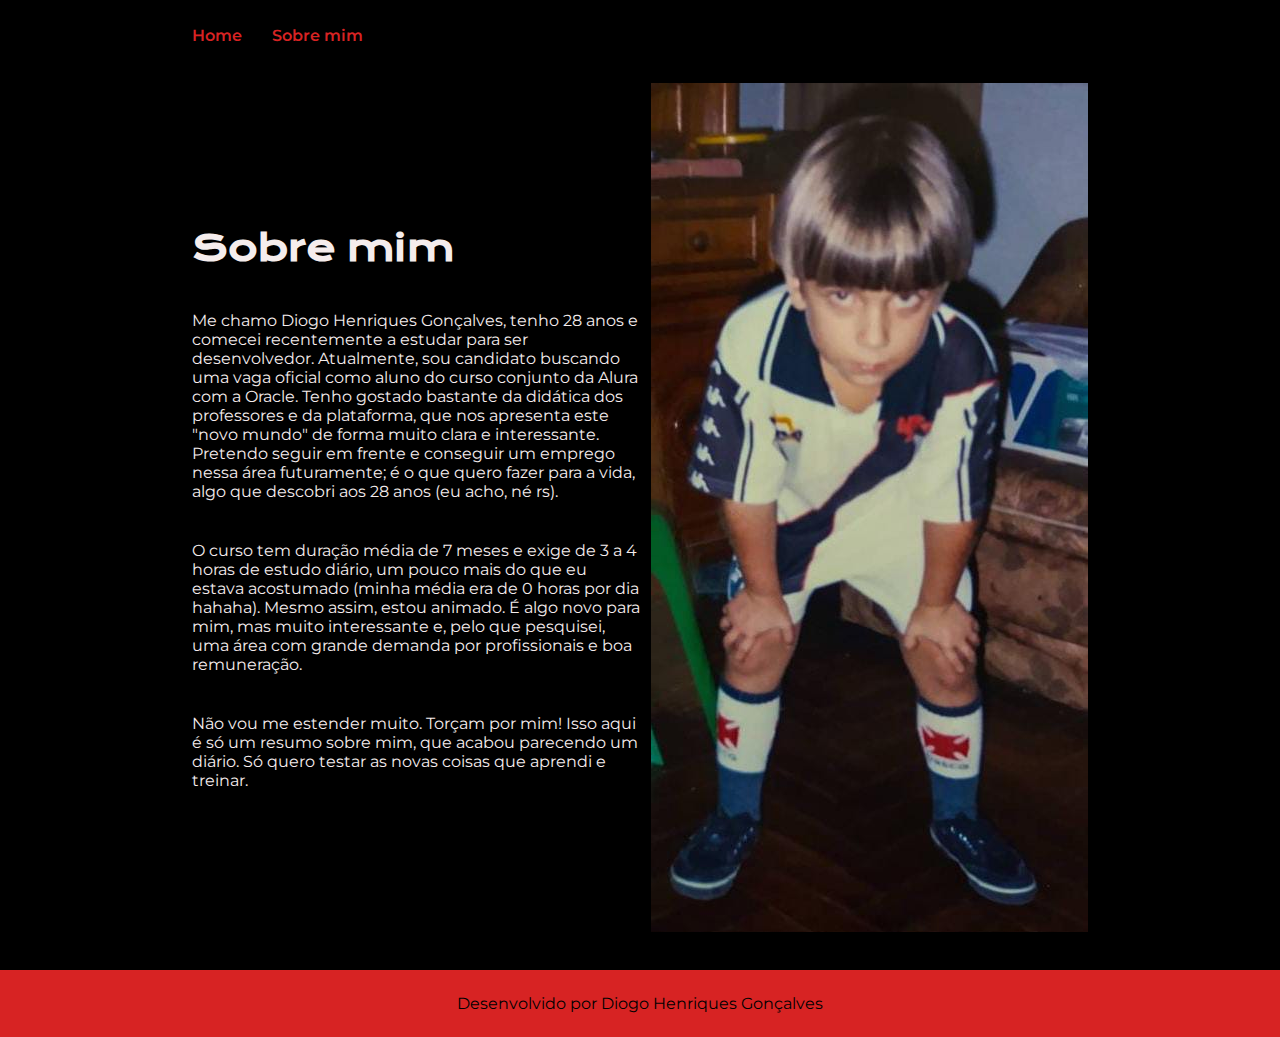
==== about.html @ ef8ecbad "Add files via upload" ====
<!DOCTYPE html>
<html lang="pt-br">
<head>
    <meta charset="UTF-8">
    <meta name="viewport" content="width=device-width, initial-scale=1.0">
    <title>Sobre mim</title>
    <link rel="stylesheet" href="./style/style.css">
</head>
<body>
    <header class="cabecalho">
        <nav class="cabecalho__menu">
            <a class="cabecalho__menu__link" href="index.html">Home</a>
            <a class="cabecalho__menu__link" href="about.html">Sobre mim</a>
        </nav>
    </header>

    <main class="apresentacao">
        <section class="apresentacao__conteudo">
            <h1 class="apresentacao__conteudo__titulo">Sobre mim</h1>
            <p class="apresentacao__conteudo__texto">Me chamo Diogo Henriques Gonçalves, tenho 28 anos e comecei recentemente a estudar para ser desenvolvedor. Atualmente, sou candidato buscando uma vaga oficial como aluno do curso conjunto da Alura com a Oracle. Tenho gostado bastante da didática dos professores e da plataforma, que nos apresenta este "novo mundo" de forma muito clara e interessante. Pretendo seguir em frente e conseguir um emprego nessa área futuramente; é o que quero fazer para a vida, algo que descobri aos 28 anos (eu acho, né rs).
            <p class="apresentacao__conteudo__texto">O curso tem duração média de 7 meses e exige de 3 a 4 horas de estudo diário, um pouco mais do que eu estava acostumado (minha média era de 0 horas por dia hahaha). Mesmo assim, estou animado. É algo novo para mim, mas muito interessante e, pelo que pesquisei, uma área com grande demanda por profissionais e boa remuneração.
            </p>
            <p class="apresentacao__conteudo__texto"> 
                Não vou me estender muito. Torçam por mim! Isso aqui é só um resumo sobre mim, que acabou parecendo um diário. Só quero testar as novas coisas que aprendi e treinar.
            </p>
        </section>
        <img src="./assets/diogo-vasco.jpg" alt="foto-da-joana">
    </main>

    <footer class="rodape">
        <p>Desenvolvido por Diogo Henriques Gonçalves</p>
    </footer>
</body>
</html>
---- style/style.css ----
@import url('https://fonts.googleapis.com/css2?family=Krona+One&family=Montserrat:wght@400;600&display=swap');

:root {
    --cor-primaria: #000000;
    --cor-secundaria: #F5EDED;
    --cor-terciaria: #D72323;
    --cor-hover: #3E3636;

    --fonte-primaria: 'Krona One', sans-serif; 
    --fonte-secundaria: 'Montserrat', sans-serif;
}

*{
    margin: 0;
    padding: 0;
}

.cabecalho {
    padding: 2% 0% 0% 15%;
}

.cabecalho__menu {
    display: flex;
    gap: 30px;
}

.cabecalho__menu__link {
    font-family: var(--fonte-secundaria);
    font-size: 1,5rem;
    font-weight: 600;
    color: var(--cor-terciaria);
    text-decoration: none;
}

body{
    box-sizing: border-box;
    background-color: var(--cor-primaria);
    color: var(--cor-secundaria);
}

.apresentacao{
    padding: 3% 15%;
    display: flex;
    align-items: center;
    justify-content: space-between;
}
.apresentacao__conteudo{
    width: 50%;
    display: flex;
    flex-direction: column;
    gap: 40px;
}

.apresentacao__conteudo__titulo{
    font-size: 2.25rem;
    font-family: var(--fonte-primaria)
}

.titulo-destaque{
    color: var(--cor-terciaria);
}

.apresentacao__conteudo__texto{
    font-size: 1,5rem;
    font-family: var(--fonte-secundaria)
}

.apresentacao__links{
    display: flex;
    flex-direction: column;
    justify-content: space-between;
    align-items: center;
    gap: 32px;
}
.apresentacao__links__subtitulo{
    font-family: var(--fonte-primaria);
    font-weight: 400;
    font-size: 1,5rem;
}
.apresentacao__links__navegacao{
    display: flex;
    justify-content: center;
    gap: 16px;
    border: 2px solid var(--cor-terciaria);
    width: 50%;
    text-align: center;
    border-radius: 8px;
    font-size: 1,5rem;
    font-weight: 600;
    padding: 21.5px 0;
    text-decoration: none;
    color: var(--cor-secundaria);
    font-family: var(--fonte-secundaria);
}

.apresentacao__links__link:hover {
    background-color: var(--cor-hover);
}

.apresentacao__imagem {
    width: 38%;
}

.rodape {
    color: var(--cor-primaria);
    background-color: var(--cor-terciaria);
    padding: 24px;
    text-align: center;
    font-family: var(--fonte-secundaria);
    font-size: 1,5rem;
    font-weight: 400;
}
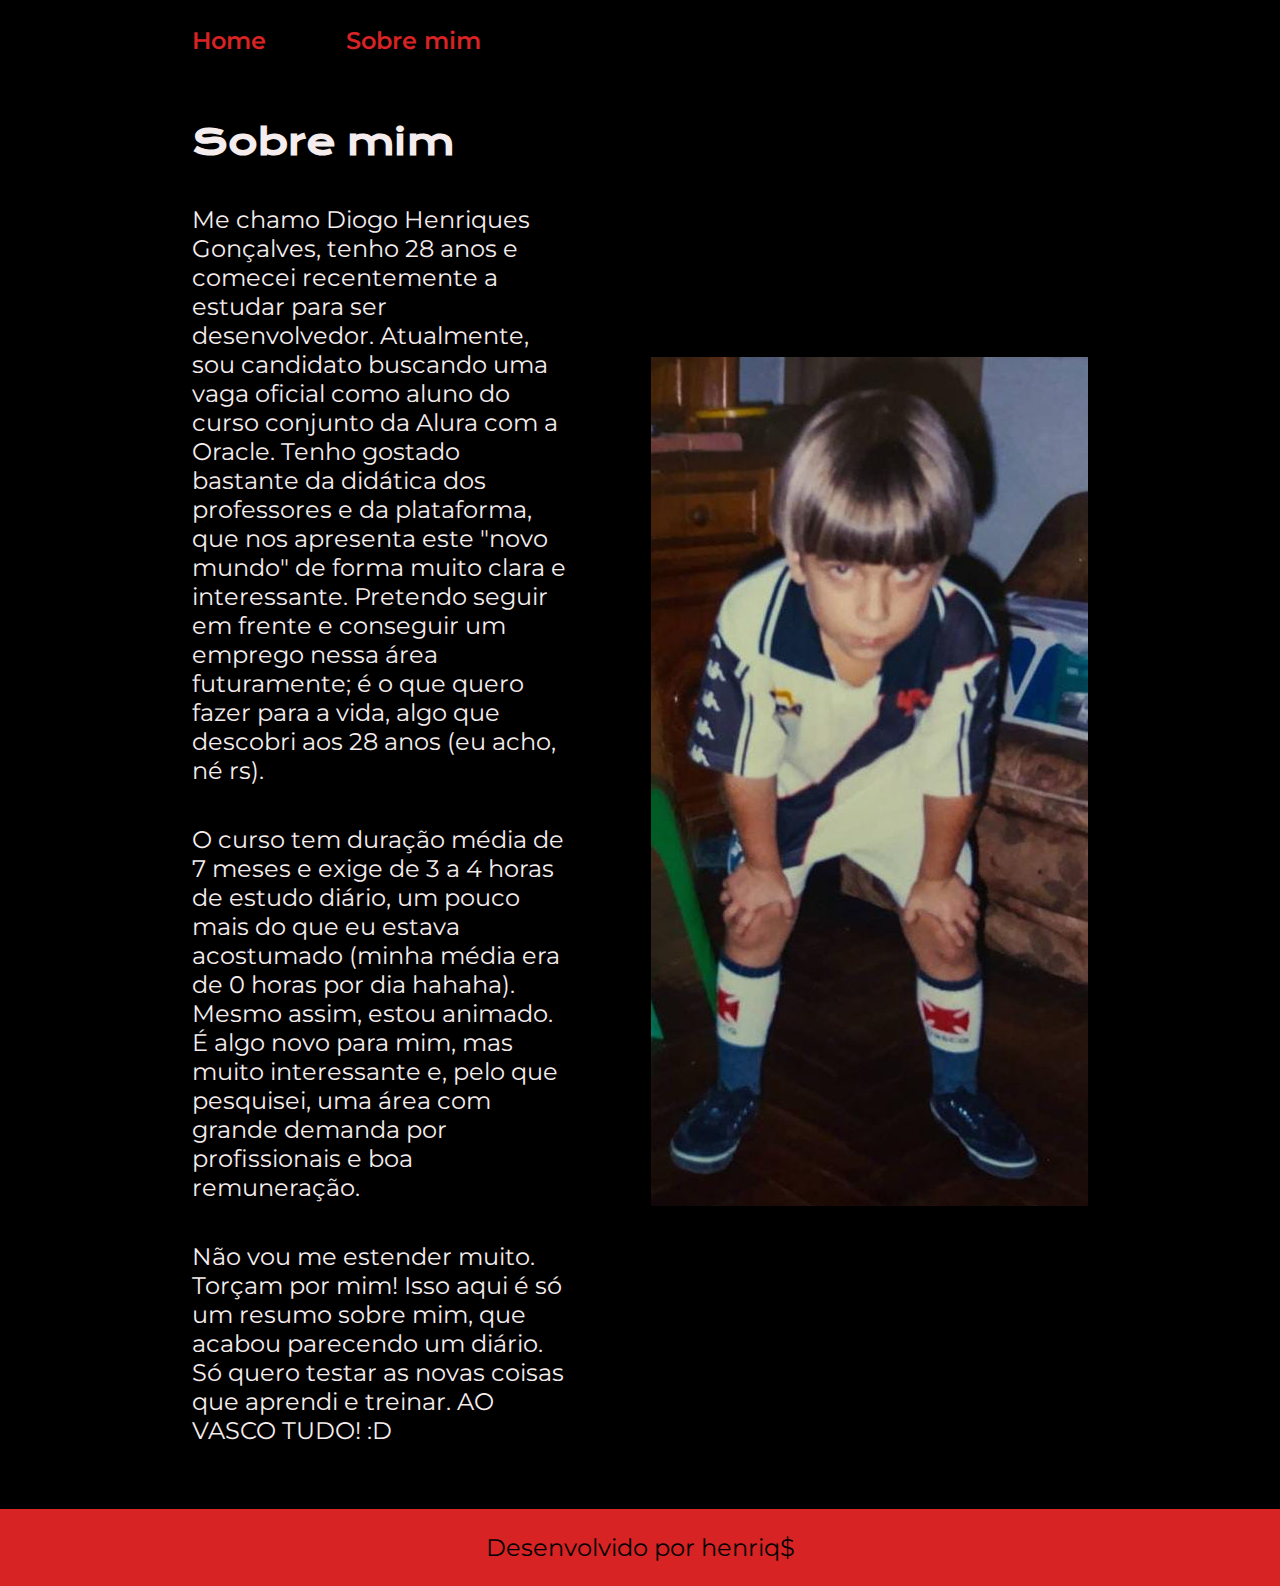
==== commit 90629873: "Add files via upload" ====
--- a/about.html
+++ b/about.html
@@ -1,34 +1,41 @@
-<!DOCTYPE html>
-<html lang="pt-br">
-<head>
-    <meta charset="UTF-8">
-    <meta name="viewport" content="width=device-width, initial-scale=1.0">
-    <title>Sobre mim</title>
-    <link rel="stylesheet" href="./style/style.css">
-</head>
-<body>
-    <header class="cabecalho">
-        <nav class="cabecalho__menu">
-            <a class="cabecalho__menu__link" href="index.html">Home</a>
-            <a class="cabecalho__menu__link" href="about.html">Sobre mim</a>
-        </nav>
-    </header>
-
-    <main class="apresentacao">
-        <section class="apresentacao__conteudo">
-            <h1 class="apresentacao__conteudo__titulo">Sobre mim</h1>
-            <p class="apresentacao__conteudo__texto">Me chamo Diogo Henriques Gonçalves, tenho 28 anos e comecei recentemente a estudar para ser desenvolvedor. Atualmente, sou candidato buscando uma vaga oficial como aluno do curso conjunto da Alura com a Oracle. Tenho gostado bastante da didática dos professores e da plataforma, que nos apresenta este "novo mundo" de forma muito clara e interessante. Pretendo seguir em frente e conseguir um emprego nessa área futuramente; é o que quero fazer para a vida, algo que descobri aos 28 anos (eu acho, né rs).
-            <p class="apresentacao__conteudo__texto">O curso tem duração média de 7 meses e exige de 3 a 4 horas de estudo diário, um pouco mais do que eu estava acostumado (minha média era de 0 horas por dia hahaha). Mesmo assim, estou animado. É algo novo para mim, mas muito interessante e, pelo que pesquisei, uma área com grande demanda por profissionais e boa remuneração.
-            </p>
-            <p class="apresentacao__conteudo__texto"> 
-                Não vou me estender muito. Torçam por mim! Isso aqui é só um resumo sobre mim, que acabou parecendo um diário. Só quero testar as novas coisas que aprendi e treinar.
-            </p>
-        </section>
-        <img src="./assets/diogo-vasco.jpg" alt="foto-da-joana">
-    </main>
-
-    <footer class="rodape">
-        <p>Desenvolvido por Diogo Henriques Gonçalves</p>
-    </footer>
-</body>
+<!DOCTYPE html>
+<html lang="pt-br">
+
+<head>
+    <meta charset="UTF-8">
+    <meta http-equiv="X-UA-Compatible" content="IE=edge">
+    <meta name="viewport" content="width=device-width, initial-scale=1.0">
+    <title>Sobre mim</title>
+    <link rel="stylesheet" href="./styles/style.css">
+</head>
+
+<body>
+    <header class="cabecalho">
+        <nav class="cabecalho__menu">
+            <a class="cabecalho__menu__link" href="index.html">Home</a>
+            <a class="cabecalho__menu__link" href="about.html">Sobre mim</a>
+        </nav>
+    </header>
+
+    <main class="apresentacao">
+        <section class="apresentacao__conteudo">
+            <h1 class="apresentacao__conteudo__titulo">Sobre mim</h1>
+            <p class="apresentacao__conteudo__texto">Me chamo Diogo Henriques Gonçalves, tenho 28 anos e comecei recentemente a estudar para ser desenvolvedor. Atualmente, sou candidato buscando uma vaga oficial como aluno do curso conjunto da Alura com a Oracle. Tenho gostado bastante da didática dos professores e da plataforma, que nos apresenta este "novo mundo" de forma muito clara e interessante. Pretendo seguir em frente e conseguir um emprego nessa área futuramente; é o que quero fazer para a vida, algo que descobri aos 28 anos (eu acho, né rs).
+            </p>
+
+            <p class="apresentacao__conteudo__texto">
+                O curso tem duração média de 7 meses e exige de 3 a 4 horas de estudo diário, um pouco mais do que eu estava acostumado (minha média era de 0 horas por dia hahaha). Mesmo assim, estou animado. É algo novo para mim, mas muito interessante e, pelo que pesquisei, uma área com grande demanda por profissionais e boa remuneração.</p>
+
+            <p class="apresentacao__conteudo__texto">
+                Não vou me estender muito. Torçam por mim! Isso aqui é só um resumo sobre mim, que acabou parecendo um diário. Só quero testar as novas coisas que aprendi e treinar. AO VASCO TUDO! :D
+            </p>
+        </section>
+        <img class="apresentacao__imagem" src="./assets/diogo-vasco.jpg" alt="Foto de Diogo Henriques trajeto de VASCO DA GAMA">
+    </main>
+
+    <footer class="rodape">
+        <p>Desenvolvido por henriq$</p>
+    </footer>
+</body>
+
 </html>--- a/styles/style.css
+++ b/styles/style.css
@@ -0,0 +1,120 @@
+@import url('https://fonts.googleapis.com/css2?family=Krona+One&family=Montserrat:wght@400;600&display=swap');
+
+:root {
+    --cor-primaria: #000000;
+    --cor-secundaria: #F5EDED;
+    --cor-terciaria: #D72323;
+    --cor-hover: #3E3636;
+
+    --fonte-primaria: 'Krona One', sans-serif;
+    --fonte-secundaria: 'Montserrat', sans-serif;
+}
+*{
+    margin: 0;
+    padding: 0;
+}
+
+body{
+    box-sizing: border-box;
+    background-color: var(--cor-primaria);
+    color: var(--cor-secundaria);
+}
+
+.cabecalho{
+    padding: 2% 0% 0% 15%;
+}
+.cabecalho__menu{
+    display: flex;
+    gap: 80px;
+}
+.cabecalho__menu__link{
+    font-family: var(--fonte-secundaria);
+    font-size: 1.5rem;
+    font-weight: 600;
+    color: var(--cor-terciaria);
+    text-decoration: none;
+}
+.apresentacao{
+    padding: 5% 15%;
+    display: flex;
+    align-items: center;
+    justify-content: space-between;
+    gap: 82px;
+}
+.apresentacao__conteudo{
+    width: 50%;
+    display: flex;
+    flex-direction: column;
+    gap: 40px;
+}
+
+.apresentacao__conteudo__titulo{
+    font-size: 2.25rem;
+    font-family: var(--fonte-primaria);
+}
+.titulo-destaque{
+    color: var(--cor-terciaria);
+}
+.apresentacao__conteudo__texto{
+    font-size: 1.5rem;
+    font-family: var(--fonte-secundaria);
+}
+
+.apresentacao__links{
+    display: flex;
+    flex-direction: column;
+    justify-content: space-between;
+    align-items: center;
+    gap: 32px;
+}
+.apresentacao__links__subtitulo{
+    font-family: var(--fonte-primaria);
+    font-weight: 400;
+    font-size: 1.5rem;
+}
+.apresentacao__links__navegacao{
+    display: flex;
+    justify-content: center;
+    gap: 16px;
+    border: 2px solid var(--cor-terciaria);
+    width: 50%;
+    text-align: center;
+    border-radius: 8px;
+    font-size: 1.5rem;
+    font-weight: 600;
+    padding: 21.5px 0;
+    text-decoration: none;
+    color: var(--cor-secundaria);
+    font-family: var(--fonte-secundaria);
+}
+.apresentacao__links__navegacao:hover{
+    background-color: var(--cor-hover);
+}
+.apresentacao__imagem{
+    width: 50%;
+}
+.rodape{
+    color: var(--cor-primaria);
+    background-color: var(--cor-terciaria);
+    padding: 24px;
+    text-align: center;
+    font-family: var(--fonte-secundaria);
+    font-size: 1.5rem;
+    font-weight: 400;
+}
+
+@media (max-width: 1200px) {
+    .cabecalho{
+         padding: 10%;  
+    }
+    .cabecalho__menu{
+        justify-content: center;
+    }
+    .apresentacao{
+        flex-direction: column-reverse;
+        padding: 5%;
+    }
+    .apresentacao__conteudo{
+        width: auto;
+    }
+}